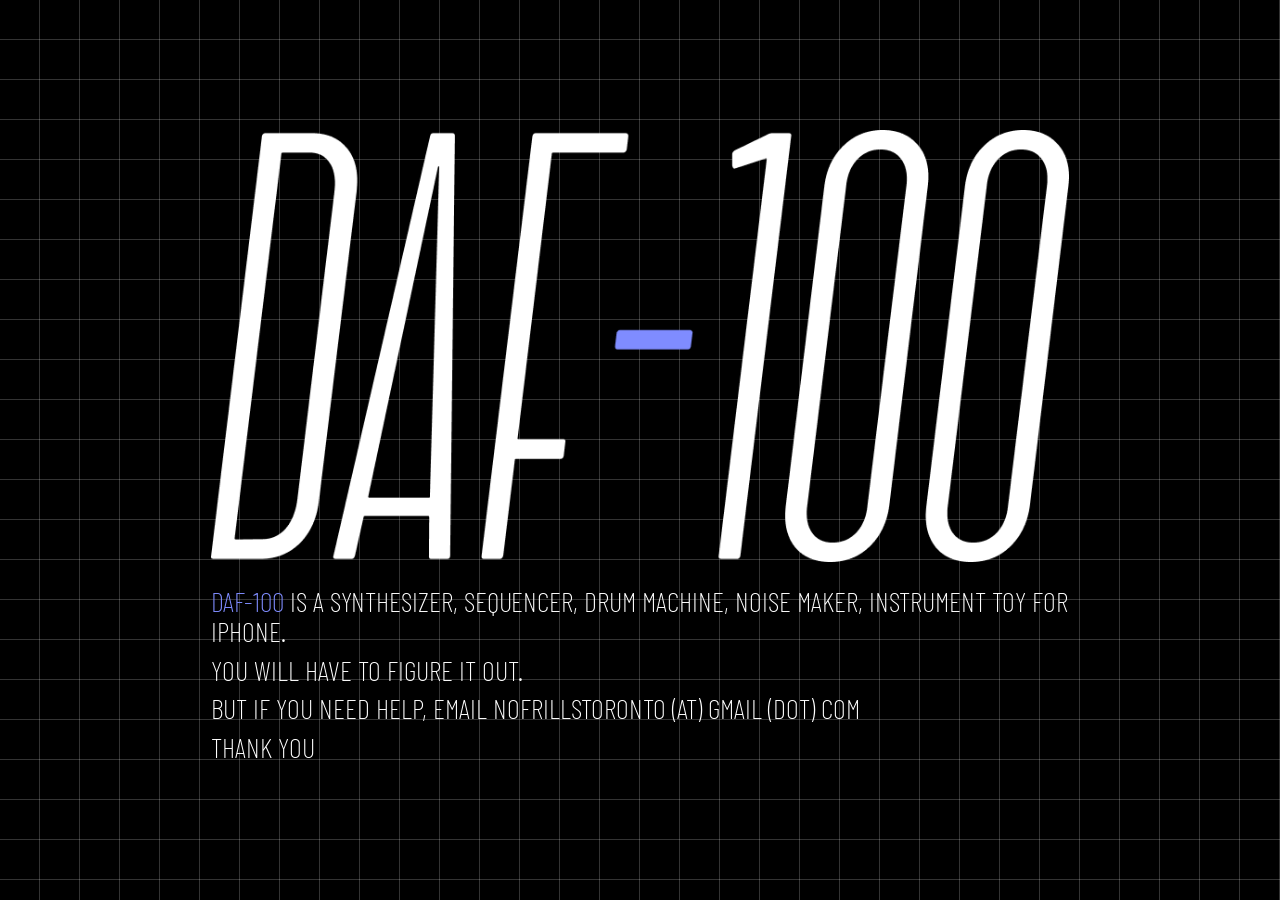
==== index.html @ 9c94d965 "Initial commit" ====
<!doctype html>
<html lang="en">
<head>
  <meta charset="utf-8">
  <meta name="viewport" content="width=device-width, initial-scale=1">
  <title>Antler Zone</title>
  <link rel="preconnect" href="https://fonts.googleapis.com">
  <link rel="preconnect" href="https://fonts.gstatic.com" crossorigin>
  <link href="https://fonts.googleapis.com/css2?family=Barlow+Condensed:wght@200;300;400;600;700&display=swap" rel="stylesheet">
  <style>
    :root {
      /* App color tokens from Style/AppStyle.swift */
      --black: #000000;
      --grey-00: #1d1c1b;
      --grey-10: #2e2d2c;
      --grey-20: #3e3d3c;
      --grey-30: #5b5b5a;
      --grey-40: #81807e;
      --grey-50: #a5a4a2;
      --grey-80: #c6c6c4;
      --danger: #ae0a0a;
      --danger-bg: #4f1617;
      --danger-bg-dark: #260202;
      --primary: #b5c8a6;
      --primary-bg: #363935;
      --secondary: #7f8cff;
      --secondary-bg: #2c3159;
      --white: #ffffff;
      --grid-line: rgba(255, 255, 255, 0.2);

      --app-bg: var(--black);
      --app-text: var(--primary);
      --app-muted: var(--grey-40);
      --app-border: var(--grey-30);
    }

    * {
      box-sizing: border-box;
    }

    html,
    body {
      margin: 0;
      min-height: 100%;
    }

    body {
      font-family: "Barlow Condensed", sans-serif;
      background-color: var(--app-bg);
      color: var(--app-text);
      text-transform: uppercase;
      background-image:
        repeating-linear-gradient(
          to right,
          transparent 0 39px,
          var(--grid-line) 39px 40px
        ),
        repeating-linear-gradient(
          to bottom,
          transparent 0 39px,
          var(--grid-line) 39px 40px
        );
    }

    main {
      min-height: 100vh;
      display: grid;
      place-items: center;
      padding: 24px;
    }

    .frame {
      width: min(960px, 100%);
      padding: clamp(20px, 4vw, 56px);
      display: grid;
      gap: 24px;
    }

    .logo {
      width: 100%;
      height: auto;
    }

    h1 {
      margin: 0;
      font-size: clamp(44px, 13vw, 148px);
      line-height: 0.9;
      letter-spacing: 0.03em;
      font-weight: 700;
      text-transform: uppercase;
    }

    p, h1.p {
      margin: 0 0 0.5rem 0;
      font-size: clamp(20px, 2.2vw, 34px);
      line-height: 1.08;
      font-weight: 200;
      color: var(--white);
    }

    .accent {
      color: var(--secondary) !important;
    }
  </style>
</head>
<body>
  <main>
    <section class="frame">
      <img class="logo" src="./logo.png" alt="Antler Zone logo">
      
      <div>
        <p><span class="accent">DAF-100</span> is a synthesizer, sequencer, drum machine, noise maker, instrument toy for iphone.</p>
        <p>You will have to figure it out.</p>
        <p>But if you need help, email nofrillstoronto (AT) gmail (DOT) com</p>
        <p>Thank you</p>
      </div>
    </section>
  </main>
</body>
</html>
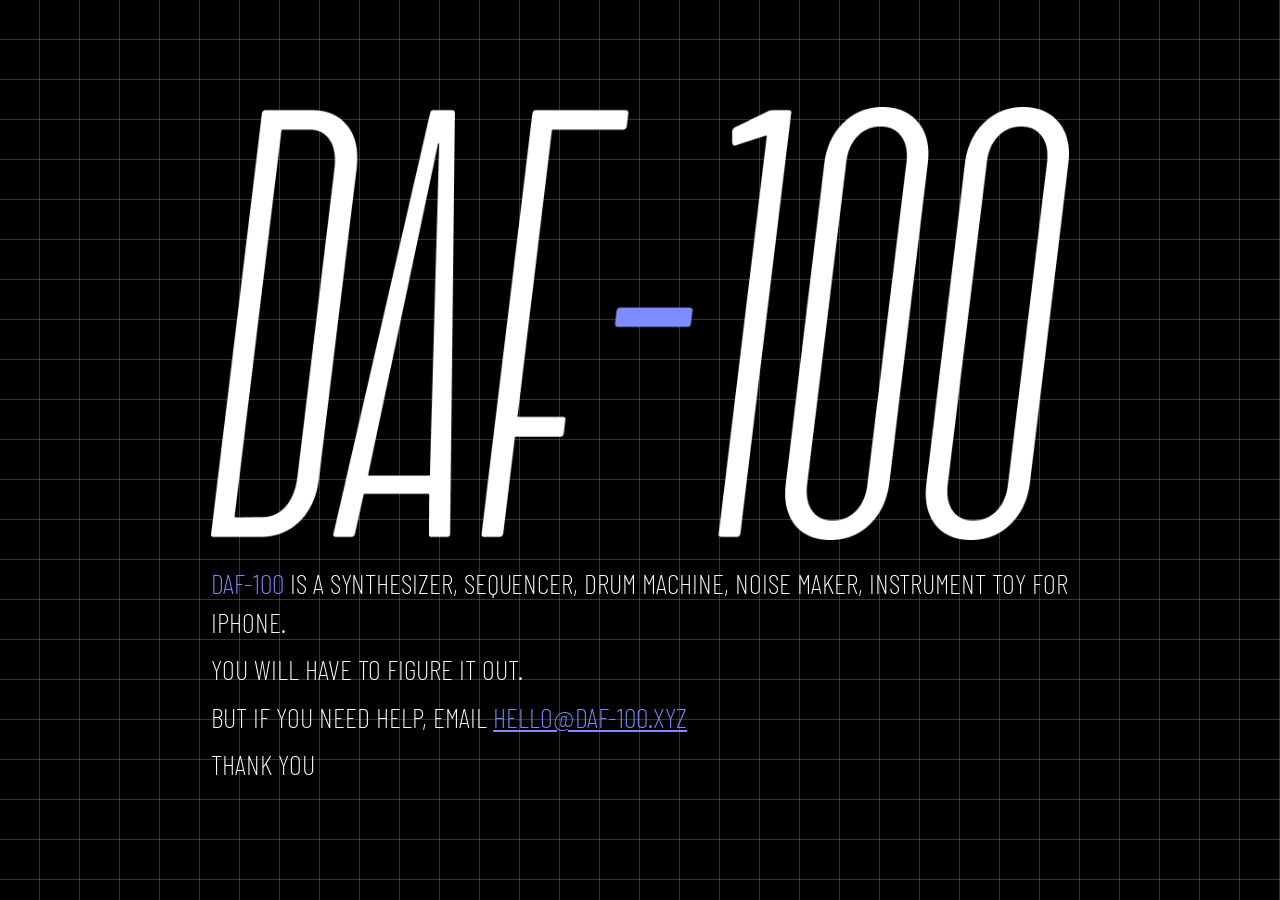
==== commit 6fdcc110: "Add privacy policy" ====
--- a/index.html
+++ b/index.html
@@ -7,111 +7,17 @@
   <link rel="preconnect" href="https://fonts.googleapis.com">
   <link rel="preconnect" href="https://fonts.gstatic.com" crossorigin>
   <link href="https://fonts.googleapis.com/css2?family=Barlow+Condensed:wght@200;300;400;600;700&display=swap" rel="stylesheet">
-  <style>
-    :root {
-      /* App color tokens from Style/AppStyle.swift */
-      --black: #000000;
-      --grey-00: #1d1c1b;
-      --grey-10: #2e2d2c;
-      --grey-20: #3e3d3c;
-      --grey-30: #5b5b5a;
-      --grey-40: #81807e;
-      --grey-50: #a5a4a2;
-      --grey-80: #c6c6c4;
-      --danger: #ae0a0a;
-      --danger-bg: #4f1617;
-      --danger-bg-dark: #260202;
-      --primary: #b5c8a6;
-      --primary-bg: #363935;
-      --secondary: #7f8cff;
-      --secondary-bg: #2c3159;
-      --white: #ffffff;
-      --grid-line: rgba(255, 255, 255, 0.2);
-
-      --app-bg: var(--black);
-      --app-text: var(--primary);
-      --app-muted: var(--grey-40);
-      --app-border: var(--grey-30);
-    }
-
-    * {
-      box-sizing: border-box;
-    }
-
-    html,
-    body {
-      margin: 0;
-      min-height: 100%;
-    }
-
-    body {
-      font-family: "Barlow Condensed", sans-serif;
-      background-color: var(--app-bg);
-      color: var(--app-text);
-      text-transform: uppercase;
-      background-image:
-        repeating-linear-gradient(
-          to right,
-          transparent 0 39px,
-          var(--grid-line) 39px 40px
-        ),
-        repeating-linear-gradient(
-          to bottom,
-          transparent 0 39px,
-          var(--grid-line) 39px 40px
-        );
-    }
-
-    main {
-      min-height: 100vh;
-      display: grid;
-      place-items: center;
-      padding: 24px;
-    }
-
-    .frame {
-      width: min(960px, 100%);
-      padding: clamp(20px, 4vw, 56px);
-      display: grid;
-      gap: 24px;
-    }
-
-    .logo {
-      width: 100%;
-      height: auto;
-    }
-
-    h1 {
-      margin: 0;
-      font-size: clamp(44px, 13vw, 148px);
-      line-height: 0.9;
-      letter-spacing: 0.03em;
-      font-weight: 700;
-      text-transform: uppercase;
-    }
-
-    p, h1.p {
-      margin: 0 0 0.5rem 0;
-      font-size: clamp(20px, 2.2vw, 34px);
-      line-height: 1.08;
-      font-weight: 200;
-      color: var(--white);
-    }
-
-    .accent {
-      color: var(--secondary) !important;
-    }
-  </style>
+  <link rel="stylesheet" href="./styles.css">
 </head>
 <body>
   <main>
     <section class="frame">
       <img class="logo" src="./logo.png" alt="Antler Zone logo">
       
-      <div>
-        <p><span class="accent">DAF-100</span> is a synthesizer, sequencer, drum machine, noise maker, instrument toy for iphone.</p>
+      <div class="uppercase">
+        <p style="text-wrap-style: balance;"><span class="accent">DAF-100</span> is a synthesizer, sequencer, drum machine, noise maker, instrument toy for iphone.</p>
         <p>You will have to figure it out.</p>
-        <p>But if you need help, email nofrillstoronto (AT) gmail (DOT) com</p>
+        <p>But if you need help, email <a href="mailto:hello@daf-100.xyz">hello@daf-100.xyz</a></p>
         <p>Thank you</p>
       </div>
     </section>
--- a/styles.css
+++ b/styles.css
@@ -0,0 +1,123 @@
+:root {
+  /* App color tokens from Style/AppStyle.swift */
+  --black: #000000;
+  --grey-00: #1d1c1b;
+  --grey-10: #2e2d2c;
+  --grey-20: #3e3d3c;
+  --grey-30: #5b5b5a;
+  --grey-40: #81807e;
+  --grey-50: #a5a4a2;
+  --grey-80: #c6c6c4;
+  --danger: #ae0a0a;
+  --danger-bg: #4f1617;
+  --danger-bg-dark: #260202;
+  --primary: #b5c8a6;
+  --primary-bg: #363935;
+  --secondary: #7f8cff;
+  --secondary-bg: #2c3159;
+  --white: #ffffff;
+  --grid-line: rgba(255, 255, 255, 0.2);
+
+  --app-bg: var(--black);
+  --app-text: var(--primary);
+  --app-muted: var(--grey-40);
+  --app-border: var(--grey-30);
+}
+
+* {
+  box-sizing: border-box;
+}
+
+html,
+body {
+  margin: 0;
+  min-height: 100%;
+}
+
+body {
+  font-family: "Barlow Condensed", sans-serif;
+  background-color: var(--app-bg);
+  color: var(--app-text);
+  background-image:
+    repeating-linear-gradient(
+      to right,
+      transparent 0 39px,
+      var(--grid-line) 39px 40px
+    ),
+    repeating-linear-gradient(
+      to bottom,
+      transparent 0 39px,
+      var(--grid-line) 39px 40px
+    );
+}
+
+main {
+  min-height: 100vh;
+  display: grid;
+  place-items: center;
+  padding: 24px;
+}
+
+.frame {
+  width: min(960px, 100%);
+  padding: clamp(20px, 4vw, 56px);
+  display: grid;
+  gap: 24px;
+}
+
+.logo {
+  width: 100%;
+  height: auto;
+}
+
+.uppercase {
+  text-transform: uppercase;
+}
+
+.policy h1 {
+  margin: 0;
+  font-size: clamp(44px, 13vw, 148px);
+  line-height: 0.9;
+  letter-spacing: 0.03em;
+  font-weight: 200;
+  text-transform: uppercase;
+}
+
+h2 {
+  margin: 0 0 0.5rem 0;
+  font-size: 1.5rem;
+  line-height: 1;
+  font-weight: 400;
+  color: var(--app-text);
+  text-transform: uppercase;
+}
+
+p {
+  margin: 0 0 0.5rem 0;
+  font-size: clamp(20px, 2.2vw, 34px);
+  line-height: 1.4;
+  font-weight: 200;
+  color: var(--white);
+}
+
+a {
+  color: var(--secondary);
+}
+
+.accent {
+  color: var(--secondary) !important;
+}
+
+.policy h1 {
+  font-size: clamp(36px, 8vw, 80px);
+  line-height: 0.95;
+}
+
+.policy p {
+  font-size: 1rem;
+}
+
+.policy section {
+  display: grid;
+  gap: 4px;
+}
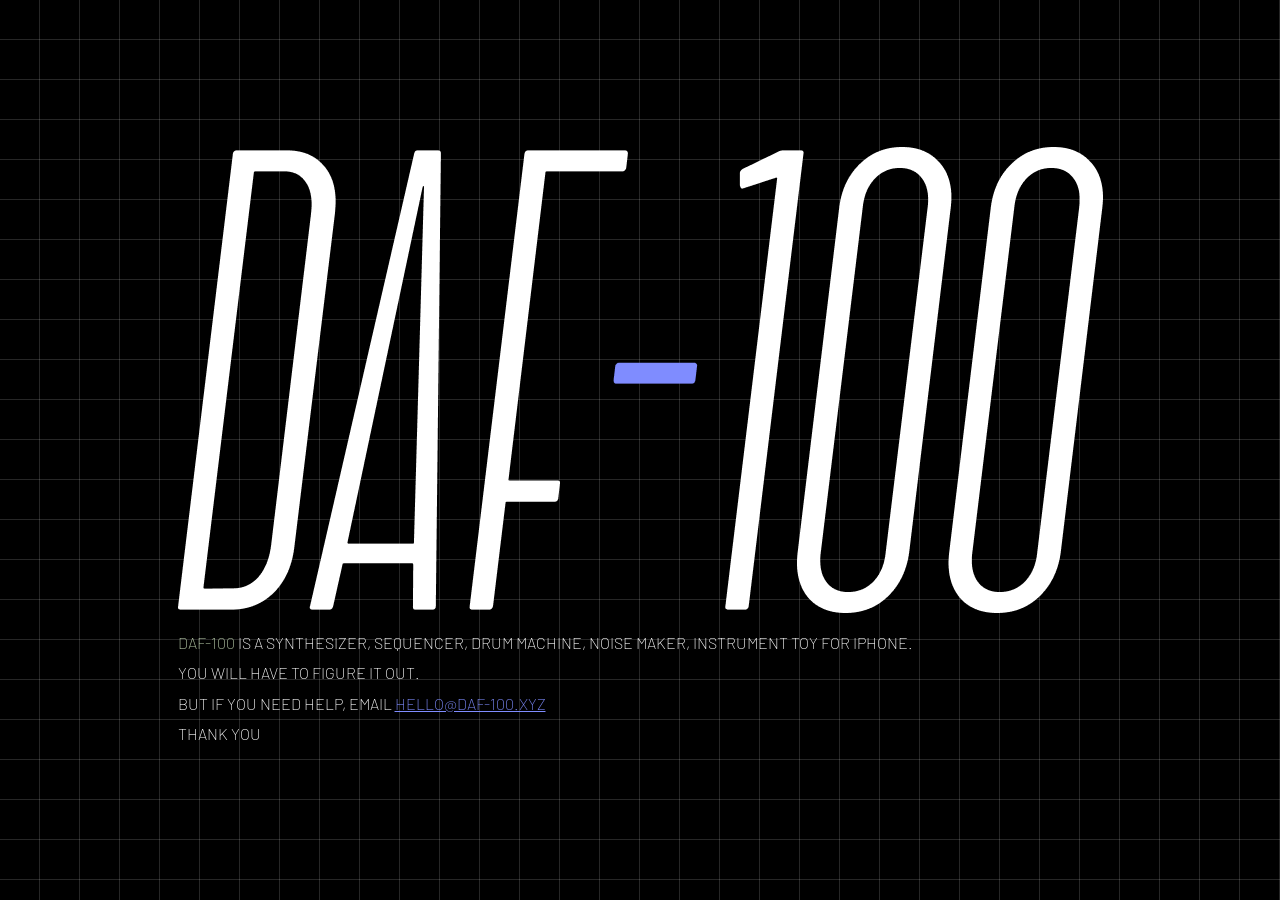
==== commit 733ac00d: "Update styles and content" ====
--- a/index.html
+++ b/index.html
@@ -6,13 +6,15 @@
   <title>Antler Zone</title>
   <link rel="preconnect" href="https://fonts.googleapis.com">
   <link rel="preconnect" href="https://fonts.gstatic.com" crossorigin>
-  <link href="https://fonts.googleapis.com/css2?family=Barlow+Condensed:wght@200;300;400;600;700&display=swap" rel="stylesheet">
+  <link href="https://fonts.googleapis.com/css2?family=Barlow:wght@200;300;400;600;700&display=swap" rel="stylesheet">
   <link rel="stylesheet" href="./styles.css">
 </head>
 <body>
   <main>
-    <section class="frame">
-      <img class="logo" src="./logo.png" alt="Antler Zone logo">
+    <section>
+      <div class="m-b-md">
+        <img class="logo" src="./logo.png" alt="Antler Zone logo">
+      </div>
       
       <div class="uppercase">
         <p style="text-wrap-style: balance;"><span class="accent">DAF-100</span> is a synthesizer, sequencer, drum machine, noise maker, instrument toy for iphone.</p>
--- a/styles.css
+++ b/styles.css
@@ -1,3 +1,6 @@
+/* -------------------------------------------------- */
+/* Theme Tokens                                       */
+/* -------------------------------------------------- */
 :root {
   /* App color tokens from Style/AppStyle.swift */
   --black: #000000;
@@ -16,7 +19,7 @@
   --secondary: #7f8cff;
   --secondary-bg: #2c3159;
   --white: #ffffff;
-  --grid-line: rgba(255, 255, 255, 0.2);
+  --grid-line: rgba(255, 255, 255, 0.15);
 
   --app-bg: var(--black);
   --app-text: var(--primary);
@@ -24,6 +27,9 @@
   --app-border: var(--grey-30);
 }
 
+/* -------------------------------------------------- */
+/* Base / Reset                                       */
+/* -------------------------------------------------- */
 * {
   box-sizing: border-box;
 }
@@ -34,8 +40,11 @@
   min-height: 100%;
 }
 
+/* -------------------------------------------------- */
+/* App Shell                                          */
+/* -------------------------------------------------- */
 body {
-  font-family: "Barlow Condensed", sans-serif;
+  font-family: "Barlow", sans-serif;
   background-color: var(--app-bg);
   color: var(--app-text);
   background-image:
@@ -58,43 +67,43 @@
   padding: 24px;
 }
 
-.frame {
-  width: min(960px, 100%);
-  padding: clamp(20px, 4vw, 56px);
-  display: grid;
-  gap: 24px;
-}
-
+/* -------------------------------------------------- */
+/* Media                                              */
+/* -------------------------------------------------- */
 .logo {
   width: 100%;
   height: auto;
 }
 
-.uppercase {
-  text-transform: uppercase;
+.logo-sm {
+  width: 60px;
+  height: auto;
 }
 
-.policy h1 {
+/* -------------------------------------------------- */
+/* Typography                                         */
+/* -------------------------------------------------- */
+h1 {
   margin: 0;
-  font-size: clamp(44px, 13vw, 148px);
-  line-height: 0.9;
-  letter-spacing: 0.03em;
-  font-weight: 200;
+  font-size: 1.25rem;
+  line-height: 1.1;
+  font-weight: 600;
   text-transform: uppercase;
+  padding: 0;
 }
 
 h2 {
   margin: 0 0 0.5rem 0;
-  font-size: 1.5rem;
-  line-height: 1;
-  font-weight: 400;
+  font-size: 1rem;
+  line-height: 1.2;
+  font-weight: 600;
   color: var(--app-text);
   text-transform: uppercase;
 }
 
 p {
   margin: 0 0 0.5rem 0;
-  font-size: clamp(20px, 2.2vw, 34px);
+  font-size: 1rem;
   line-height: 1.4;
   font-weight: 200;
   color: var(--white);
@@ -105,19 +114,28 @@
 }
 
 .accent {
-  color: var(--secondary) !important;
+  color: var(--primary) !important;
 }
 
-.policy h1 {
-  font-size: clamp(36px, 8vw, 80px);
-  line-height: 0.95;
+/* -------------------------------------------------- */
+/* Utilities                                          */
+/* -------------------------------------------------- */
+.uppercase {
+  text-transform: uppercase;
 }
 
-.policy p {
-  font-size: 1rem;
+.text-sm {
+  font-size: 0.75rem;
 }
 
-.policy section {
-  display: grid;
-  gap: 4px;
+.text-400 {
+  font-weight: 400;
 }
+
+.text-primary {
+  color: var(--primary);
+}
+
+.m-b-md {
+  margin-bottom: 1rem;
+}
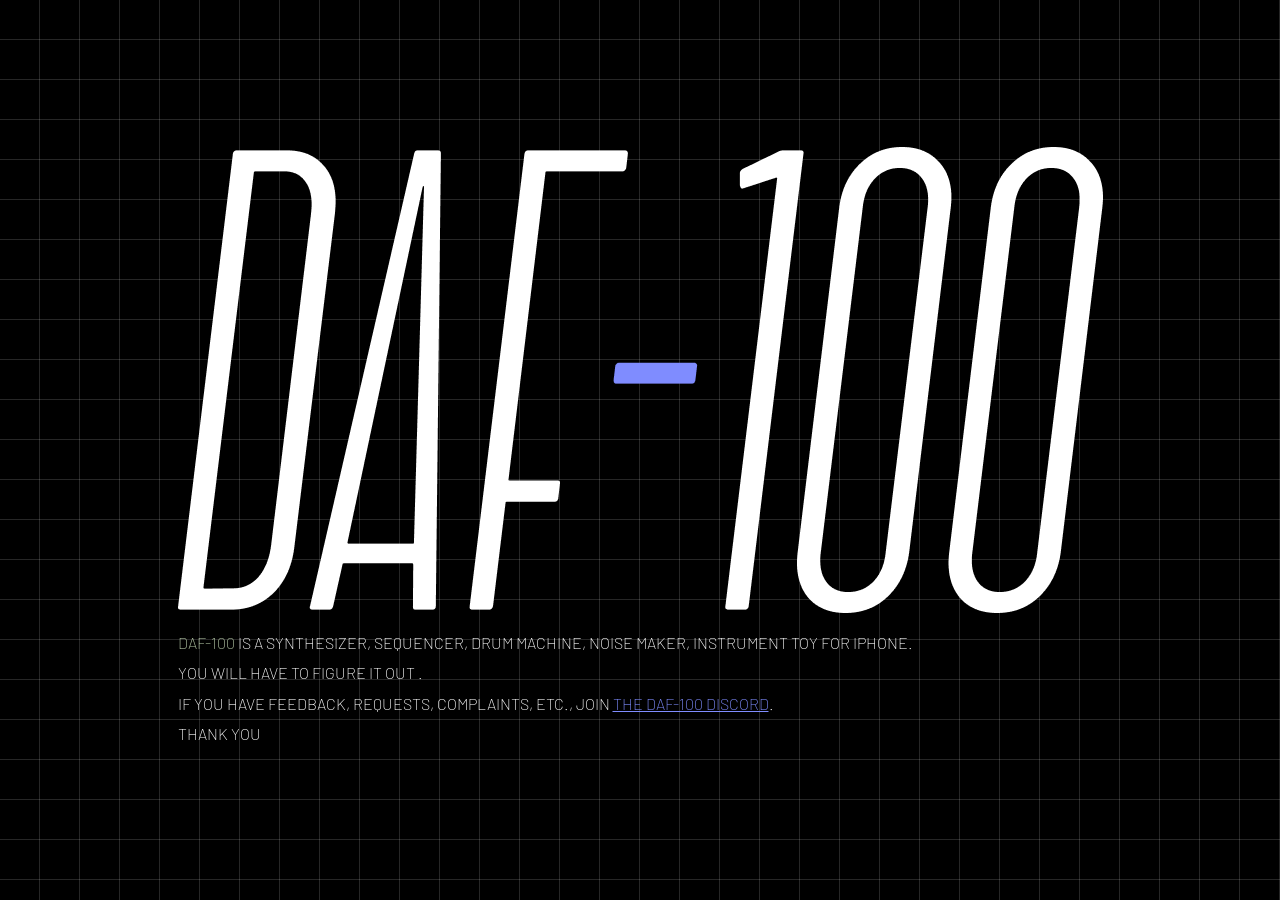
==== commit 74991b9f: "Update with discord link" ====
--- a/index.html
+++ b/index.html
@@ -18,8 +18,8 @@
       
       <div class="uppercase">
         <p style="text-wrap-style: balance;"><span class="accent">DAF-100</span> is a synthesizer, sequencer, drum machine, noise maker, instrument toy for iphone.</p>
-        <p>You will have to figure it out.</p>
-        <p>But if you need help, email <a href="mailto:hello@daf-100.xyz">hello@daf-100.xyz</a></p>
+        <p>You will have to figure it out .</p>
+        <p>If you have feedback, requests, complaints, etc., join <a href="https://discord.gg/zrmyYxQQmp">the DAF-100 Discord</a>.</p>
         <p>Thank you</p>
       </div>
     </section>
